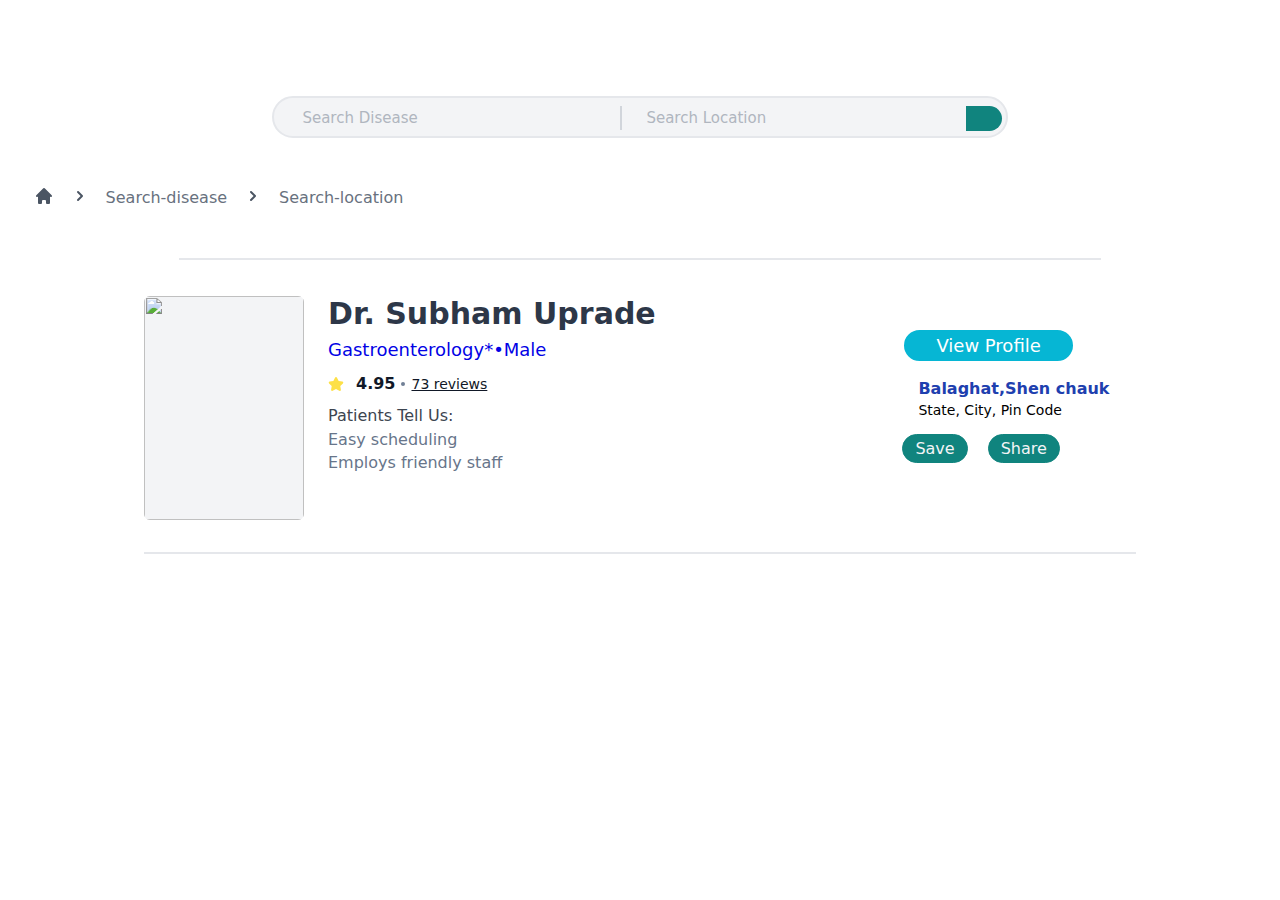
==== search-dr/index.html @ 328bc560 "first commit" ====
<!DOCTYPE html>
<html lang="en">

<head>
    <meta charset="UTF-8">
    <meta name="viewport" content="width=device-width, initial-scale=1.0">
    <title>Search product</title>
    <!-- Normal css link -->
    <link rel="stylesheet" href="style.css">
    <!-- rimix  icon cdn -->
    <link href="https://cdn.jsdelivr.net/npm/remixicon@4.1.0/fonts/remixicon.css" rel="stylesheet" />
    <!-- fontawosame  icon cdn -->
    <link rel="stylesheet" href="https://cdnjs.cloudflare.com/ajax/libs/font-awesome/6.5.1/css/all.min.css"
        integrity="sha512-DTOQO9RWCH3ppGqcWaEA1BIZOC6xxalwEsw9c2QQeAIftl+Vegovlnee1c9QX4TctnWMn13TZye+giMm8e2LwA=="
        crossorigin="anonymous" referrerpolicy="no-referrer" />
</head>

<body>
    <!-- -----search bar start -->
    <section>
        <section class="search-bar">
            <div class="search">
                <div class="search-item">
                    <input class="" type="text" id="search-input1" placeholder="Search Disease">
                </div>
                <div class="search-item">
                    <input class="input-2" type="text" id="search-input2" placeholder="Search Location">
                    <button onclick="search()" class=""><i class="fa-solid fa-lg fa-magnifying-glass"
                            style="color:white;"></i></button>
                </div>
            </div>
        </section>
        <div id="search-results">
            <!-- Search results will appear here -->
        </div>
    </section>
    <!-- search field end -->
    <!--info navigation start  -->
    <div class="info-nav">
        <div class="container">
            <a href="#">
                <svg xmlns="http://www.w3.org/2000/svg" viewBox="0 0 20 20" fill="currentColor">
                    <path
                        d="M10.707 2.293a1 1 0 00-1.414 0l-7 7a1 1 0 001.414 1.414L4 10.414V17a1 1 0 001 1h2a1 1 0 001-1v-2a1 1 0 011-1h2a1 1 0 011 1v2a1 1 0 001 1h2a1 1 0 001-1v-6.586l.293.293a1 1 0 001.414-1.414l-7-7z" />
                </svg>
            </a>
            <span>
                <svg xmlns="http://www.w3.org/2000/svg" viewBox="0 0 20 20" fill="currentColor">
                    <path fill-rule="evenodd"
                        d="M7.293 14.707a1 1 0 010-1.414L10.586 10 7.293 6.707a1 1 0 011.414-1.414l4 4a1 1 0 010 1.414l-4 4a1 1 0 01-1.414 0z"
                        clip-rule="evenodd" />
                </svg>
            </span>

            <a href="#" class="text">
                Search-disease
            </a>

            <span>
                <svg xmlns="http://www.w3.org/2000/svg" viewBox="0 0 20 20" fill="currentColor">
                    <path fill-rule="evenodd"
                        d="M7.293 14.707a1 1 0 010-1.414L10.586 10 7.293 6.707a1 1 0 011.414-1.414l4 4a1 1 0 010 1.414l-4 4a1 1 0 01-1.414 0z"
                        clip-rule="evenodd" />
                </svg>
            </span>

            <a href="#" class="text">
                Search-location
            </a>
        </div>
    </div>
    <!-- ------info-nav end------- -->

    <!--------------------this is dr.------------------>
    <!-- this is dr. -->
    <section>
        <hr>
        <article>
            <div>
                <!-- dr -profile  start -->
                <div>
                    <div>
                        <div class="div-1">
                            <a href="#">
                                <img src="" alt="" width="100%" height="100%">

                            </a>
                        </div>

                        <div class="div-2">
                            <div>
                                <p class="p-1">Dr. Subham Uprade</p>
                                <p class="p-2">Gastroenterology*•Male</p>
                                <div>
                                    <svg aria-hidden="true"
                                        xmlns="http://www.w3.org/2000/svg" fill="currentColor" viewBox="0 0 22 20">
                                        <path
                                            d="M20.924 7.625a1.523 1.523 0 0 0-1.238-1.044l-5.051-.734-2.259-4.577a1.534 1.534 0 0 0-2.752 0L7.365 5.847l-5.051.734A1.535 1.535 0 0 0 1.463 9.2l3.656 3.563-.863 5.031a1.532 1.532 0 0 0 2.226 1.616L11 17.033l4.518 2.375a1.534 1.534 0 0 0 2.226-1.617l-.863-5.03L20.537 9.2a1.523 1.523 0 0 0 .387-1.575Z" />
                                    </svg>
                                    <p>4.95</p>
                                    <span></span>
                                    <a href="#">73 reviews</a>
                                </div>
                                <p class="p-3">Patients Tell Us:</p>
                                <p class="p-4"><i class="fa-solid fa-calendar-days fa-sm" style="color: #0202E5;"></i>
                                    Easy scheduling</p>
                                <p class="p-4"><i class="fa-solid fa-hand-holding-heart fa-sm"
                                        style="color: #0202E5;"></i> Employs friendly staff </p>
                            </div>
                        </div>
                        <div class="div-3">
                            <a href="#dr-profile"><button>View
                                    Profile</button></a>
                            <article>
                                <div>
                                    <i class="fa fa-location-dot fa-lg" style="color:#d83d40;"></i>
                                </div>
                                <div>
                                    <span>Balaghat,Shen chauk
                                    </span><br>
                                    <div>
                                        <span>State,</span>
                                        <span>City,</span>
                                        <span>Pin Code</span>
                                    </div>
                                </div>
                            </article>
                            <div class="second-div">
                                <a href=""><button>
                                        <i class="fa-regular fa-heart"></i> Save
                                    </button>
                                </a>
                                <a href=""><button>
                                        <i class="fa-solid fa-arrow-up-from-bracket"></i> Share
                                    </button>
                                </a>
                            </div>
                        </div>
                    </div>
                </div>
            </div>
        </article>
        </div>
        <!-- product - end -->
        
        <!-- dr - start -->

        <!-- product - end -->
    </section>



</body>
---- search-dr/style.css ----
* {
    margin: 0;
    padding: 0;
    box-sizing: border-box;
    font-family: ui-sans-serif, system-ui, sans-serif, "Apple Color Emoji", "Segoe UI Emoji", "Segoe UI Symbol", "Noto Color Emoji";
}

body {
    overflow-x: hidden !important;
}

/* -----------search bar style-------------- */
.search-bar {
    display: flex;
    justify-content: center;
    width: 100%;

    >.search {
        display: flex;
        justify-content: space-between;
        justify-content: center;
        text-align: center;
        margin-top: 4rem;
        width: 46rem;
        height: 2.6rem;
        background-color: #f3f4f6;
        border: 2px solid #e5e7eb;
        border-radius: 9999px;
        padding-top: 0.2rem;

        >.search-item {
            display: flex;
            align-items: center;
            justify-content: center;

            >input {
                margin-left: 1.5rem;
                display: flex;
                align-items: center;
                width: 20rem;
                height: 1.5rem;
                border: none;
                border-right: 2px solid #d1d5db;
                background-color: #f3f4f6;
                outline: none;
            }

            >button {
                padding: 0.8rem 1.1rem 0.8rem 1.1rem;
                background-color: #10847e;
                border: none;
                border-top-right-radius: 9999px;
                border-bottom-right-radius: 9999px;
            }

            .input-2 {
                border-right: none;
            }

            input::placeholder {
                color: #b0b6bf;
                font-size: 15px;
            }
        }
    }
}

/*------------ search bar style end-------------------*/
/* --------info navigation start style--------- */
.info-nav {
    margin-left: 2.1rem;
    margin-top:-3rem;

    >.container {
        display: flex;
        gap: 1rem;
        align-items: center;
        padding: 1rem 0 1rem 0 1rem;
        white-space: nowrap;
        overflow-x: auto;

        >a,
        span {
            color: #4b5563;
            text-decoration: none;

            >svg {
                width: 1.25rem;
                height: 1.25rem;
            }
        }

        >a:hover {
            text-decoration: underline;
        }

        >.text {
            font-size: 16px;
            color: #68717e;
        }

        >.text1 {
            font-size: 16px;
            color: #2563eb;
        }
    }

}

/* -----------info navigation end---------- */

/* ------dr-proile start----- */
section {
    padding-top:1rem;
    padding-bottom: 3rem;
    background-color: white;
    display: flex;
    flex-direction: column;
    justify-content: center;
    align-items: center;

    >article {
        margin-left: auto;
        margin-right: auto;
        max-width: 1024px;
        padding-left: 1rem;
        padding-right: 1rem;


        >div {
            margin-bottom: 1.25rem;
            display: flex;
            flex-direction: column;


            >div {
                padding-top: 1.25rem;
                padding-bottom: 1.25rem;



                >div {
                    display: flex;
                    gap: 1.5rem;
                    padding-bottom: 2rem;
                    margin-bottom: 2rem;
                    border-bottom: 2px solid #e5e7eb;

                    >.div-1 {
                        >a {
                            position: relative;
                            display: block;
                            height: 14rem;
                            width: 10rem;
                            overflow: hidden;
                            border-radius: 0.375rem;
                            background-color: #f3f4f6;
                        }
                    }

                    >.div-2 {
                        display: flex;
                        flex: 1;
                        flex-direction: column;
                        justify-content: space-between;

                        >div {
                            >.p-1 {
                                font-size: 1.875rem;
                                font-weight: 600;
                                color: #2d3748;
                                width: 43vw;
                            }

                            >.p-2 {
                                margin-top: 0.5rem;
                                font-size: 1.125rem;
                                font-weight: 500;
                                color: #0202e5;
                            }

                            >div {
                                display: flex;
                                align-items: center;
                                margin-top: 0.88rem;

                                >svg {
                                    width: 1rem;
                                    height: 1rem;
                                    color: #fde047;
                                    margin-right: 0.25rem;
                                }

                                >p {
                                    margin-left: 0.5rem;
                                    font-size: 1rem;
                                    font-weight: 700;
                                    color: #111827;
                                }

                                >span {
                                    width: 0.25rem;
                                    height: 0.25rem;
                                    margin-left: 0.375rem;
                                    margin-right: 0.375rem;
                                    background-color: #718096;
                                    border-radius: 9999px;
                                }

                                >a {
                                    font-size: 0.875rem;
                                    font-weight: 500;
                                    color: #111827;
                                    text-decoration:underline;
                                }

                                >a:hover {
                                    text-decoration:none;
                                }
                            }

                            >.p-3 {
                                margin-top: 0.8rem;
                                font-size: 1rem;
                                font-weight: 500;
                                color: #3d4550;
                            }

                            >.p-4 {
                                color: #67758a;
                                margin-top: 0.3rem;
                            }
                        }
                    }

                    >.div-3 {
                        width: auto;
                        justify-content: space-between;
                        padding-top: 1rem;
                        margin-left: rem;

                        >a {
                            >button {
                                margin-top: 1rem;
                                font-size: 18px;
                                background-color: #06b6d4;
                                padding: 0.30rem 2rem 0.30rem 2rem;
                                border: 2px solid #ffffff;
                                border-radius: 9999px;
                                color: #ffffff;
                            }

                            >button:hover {
                                background-color: transparent;
                                border: 2px solid #06b6d4;
                                color: #4b5563;
                            }
                        }

                        >article {
                            display: flex;
                            align-items: center;
                            gap: 1rem;
                            margin-top: 1rem;

                            >div {
                                >span {
                                    font-weight: 600;
                                    font-size: 1rem;
                                    color: #1e40af;
                                }

                                >div {
                                    margin-top: 0.25rem;
                                    font-size: 0.875rem;
                                    font-weight: 500;
                                }
                            }
                        }

                        .second-div {
                            width: 60vw;
                            display: flex;
                            gap: 1.25rem;
                            margin-top: 1rem;

                            >a {
                                >button {
                                    background-color: #10847e;
                                    color: rgb(243 244 246);
                                    padding: 0.25rem 0.75rem 0.25rem 0.75rem;
                                    border: 0.5px solid #10847e;
                                    border-radius: 999px;
                                    font-size: 16px;
                                }

                                >.share-btn {
                                    background-color: transparent;
                                    color: rgb(17 24 39);
                                }

                                >button:hover {
                                    background-color: transparent;
                                    color: rgb(17 24 39);
                                }

                                >.share-btn:hover {
                                    background-color: #10847e;
                                    color: rgb(243 244 246);
                                }
                            }
                        }

                    }
                }

            }
        }
    }

    >hr {
        width: 72vw;
        margin-top: 2rem;
        margin-bottom:1rem;
        background-color: #e5e7eb;
        height: 0.15rem;
        border: none;
    }
}
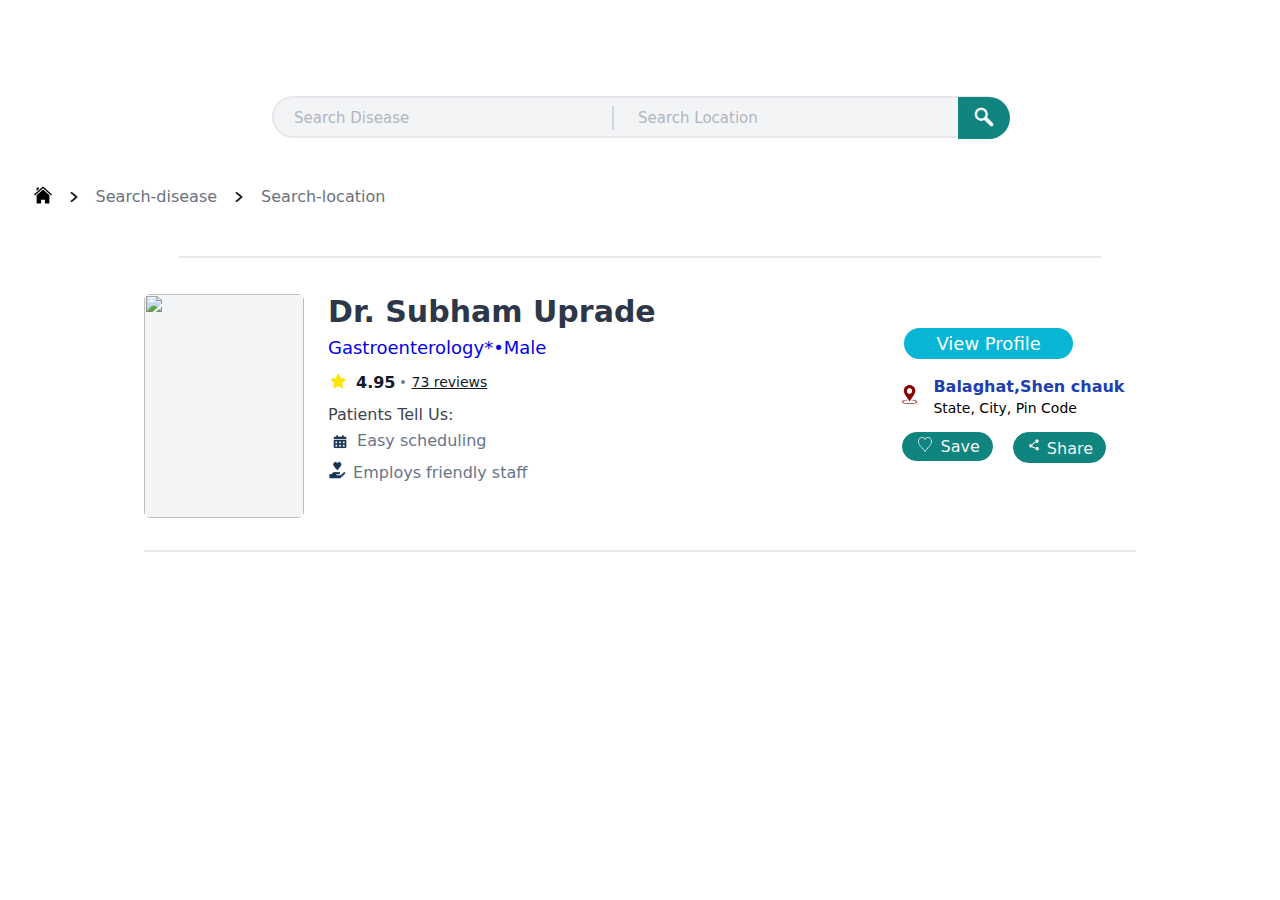
==== commit b17c1056: "first commit" ====
--- a/search-dr/index.html
+++ b/search-dr/index.html
@@ -25,8 +25,9 @@
                 </div>
                 <div class="search-item">
                     <input class="input-2" type="text" id="search-input2" placeholder="Search Location">
-                    <button onclick="search()" class=""><i class="fa-solid fa-lg fa-magnifying-glass"
-                            style="color:white;"></i></button>
+                    <button onclick="search()" class="">
+                        <img src="search-removebg-preview.png" alt="" width="20" height="20">            
+                    </button>
                 </div>
             </div>
         </section>
@@ -39,29 +40,18 @@
     <div class="info-nav">
         <div class="container">
             <a href="#">
-                <svg xmlns="http://www.w3.org/2000/svg" viewBox="0 0 20 20" fill="currentColor">
-                    <path
-                        d="M10.707 2.293a1 1 0 00-1.414 0l-7 7a1 1 0 001.414 1.414L4 10.414V17a1 1 0 001 1h2a1 1 0 001-1v-2a1 1 0 011-1h2a1 1 0 011 1v2a1 1 0 001 1h2a1 1 0 001-1v-6.586l.293.293a1 1 0 001.414-1.414l-7-7z" />
-                </svg>
+                
+                    <img src="home-bg-removebg-preview.png" alt="" width="18" height="18">
+            
             </a>
-            <span>
-                <svg xmlns="http://www.w3.org/2000/svg" viewBox="0 0 20 20" fill="currentColor">
-                    <path fill-rule="evenodd"
-                        d="M7.293 14.707a1 1 0 010-1.414L10.586 10 7.293 6.707a1 1 0 011.414-1.414l4 4a1 1 0 010 1.414l-4 4a1 1 0 01-1.414 0z"
-                        clip-rule="evenodd" />
-                </svg>
-            </span>
+            <img src="greater-2-removebg-preview.png" alt="" width="12" height="10">
 
             <a href="#" class="text">
                 Search-disease
             </a>
 
             <span>
-                <svg xmlns="http://www.w3.org/2000/svg" viewBox="0 0 20 20" fill="currentColor">
-                    <path fill-rule="evenodd"
-                        d="M7.293 14.707a1 1 0 010-1.414L10.586 10 7.293 6.707a1 1 0 011.414-1.414l4 4a1 1 0 010 1.414l-4 4a1 1 0 01-1.414 0z"
-                        clip-rule="evenodd" />
-                </svg>
+                <img src="greater-2-removebg-preview.png" alt="" width="12" height="10">
             </span>
 
             <a href="#" class="text">
@@ -92,20 +82,18 @@
                                 <p class="p-1">Dr. Subham Uprade</p>
                                 <p class="p-2">Gastroenterology*•Male</p>
                                 <div>
-                                    <svg aria-hidden="true"
-                                        xmlns="http://www.w3.org/2000/svg" fill="currentColor" viewBox="0 0 22 20">
-                                        <path
-                                            d="M20.924 7.625a1.523 1.523 0 0 0-1.238-1.044l-5.051-.734-2.259-4.577a1.534 1.534 0 0 0-2.752 0L7.365 5.847l-5.051.734A1.535 1.535 0 0 0 1.463 9.2l3.656 3.563-.863 5.031a1.532 1.532 0 0 0 2.226 1.616L11 17.033l4.518 2.375a1.534 1.534 0 0 0 2.226-1.617l-.863-5.03L20.537 9.2a1.523 1.523 0 0 0 .387-1.575Z" />
-                                    </svg>
+                                    <img src="star-removebg-preview.png" alt="" width="20" height="20">
                                     <p>4.95</p>
                                     <span></span>
                                     <a href="#">73 reviews</a>
                                 </div>
                                 <p class="p-3">Patients Tell Us:</p>
-                                <p class="p-4"><i class="fa-solid fa-calendar-days fa-sm" style="color: #0202E5;"></i>
+                                <p class="p-4">
+                                    <img src="cal-removebg-preview.png" alt="" width="24" height="25">
                                     Easy scheduling</p>
-                                <p class="p-4"><i class="fa-solid fa-hand-holding-heart fa-sm"
-                                        style="color: #0202E5;"></i> Employs friendly staff </p>
+                                <p class="p-4 ,par-1">
+                                    <img src="hand-heart-removebg-preview.png" alt="" width="20" height="32">
+                                    <span>Employs friendly staff </span></p>
                             </div>
                         </div>
                         <div class="div-3">
@@ -113,8 +101,7 @@
                                     Profile</button></a>
                             <article>
                                 <div>
-                                    <i class="fa fa-location-dot fa-lg" style="color:#d83d40;"></i>
-                                </div>
+                                    <img src="location-red-removebg-preview.png" alt="" height="20" width="15">                                </div>
                                 <div>
                                     <span>Balaghat,Shen chauk
                                     </span><br>
@@ -127,11 +114,11 @@
                             </article>
                             <div class="second-div">
                                 <a href=""><button>
-                                        <i class="fa-regular fa-heart"></i> Save
+                                        <img src="white-2-removebg-preview.png" alt="" height="15" width="20"> Save
                                     </button>
                                 </a>
                                 <a href=""><button>
-                                        <i class="fa-solid fa-arrow-up-from-bracket"></i> Share
+                                      <img src="share-img-removebg-preview.png" alt="" width="16" height="17"> Share
                                     </button>
                                 </a>
                             </div>
@@ -142,7 +129,7 @@
         </article>
         </div>
         <!-- product - end -->
-        
+
         <!-- dr - start -->
 
         <!-- product - end -->
--- a/search-dr/style.css
+++ b/search-dr/style.css
@@ -46,7 +46,7 @@
             }
 
             >button {
-                padding: 0.8rem 1.1rem 0.8rem 1.1rem;
+                padding: 0.6rem 1rem;
                 background-color: #10847e;
                 border: none;
                 border-top-right-radius: 9999px;
@@ -69,7 +69,7 @@
 /* --------info navigation start style--------- */
 .info-nav {
     margin-left: 2.1rem;
-    margin-top:-3rem;
+    margin-top: -3rem;
 
     >.container {
         display: flex;
@@ -111,7 +111,7 @@
 
 /* ------dr-proile start----- */
 section {
-    padding-top:1rem;
+    padding-top: 1rem;
     padding-bottom: 3rem;
     background-color: white;
     display: flex;
@@ -154,6 +154,7 @@
                             width: 10rem;
                             overflow: hidden;
                             border-radius: 0.375rem;
+                            border: none;
                             background-color: #f3f4f6;
                         }
                     }
@@ -211,11 +212,11 @@
                                     font-size: 0.875rem;
                                     font-weight: 500;
                                     color: #111827;
-                                    text-decoration:underline;
+                                    text-decoration: underline;
                                 }
 
                                 >a:hover {
-                                    text-decoration:none;
+                                    text-decoration: none;
                                 }
                             }
 
@@ -229,6 +230,14 @@
                             >.p-4 {
                                 color: #67758a;
                                 margin-top: 0.3rem;
+
+                                >span {
+                                    margin-top: -10rem !important;
+                                }
+
+                                >img {
+                                    margin-bottom: -0.5rem;
+                                }
                             }
                         }
                     }
@@ -321,7 +330,7 @@
     >hr {
         width: 72vw;
         margin-top: 2rem;
-        margin-bottom:1rem;
+        margin-bottom: 1rem;
         background-color: #e5e7eb;
         height: 0.15rem;
         border: none;
